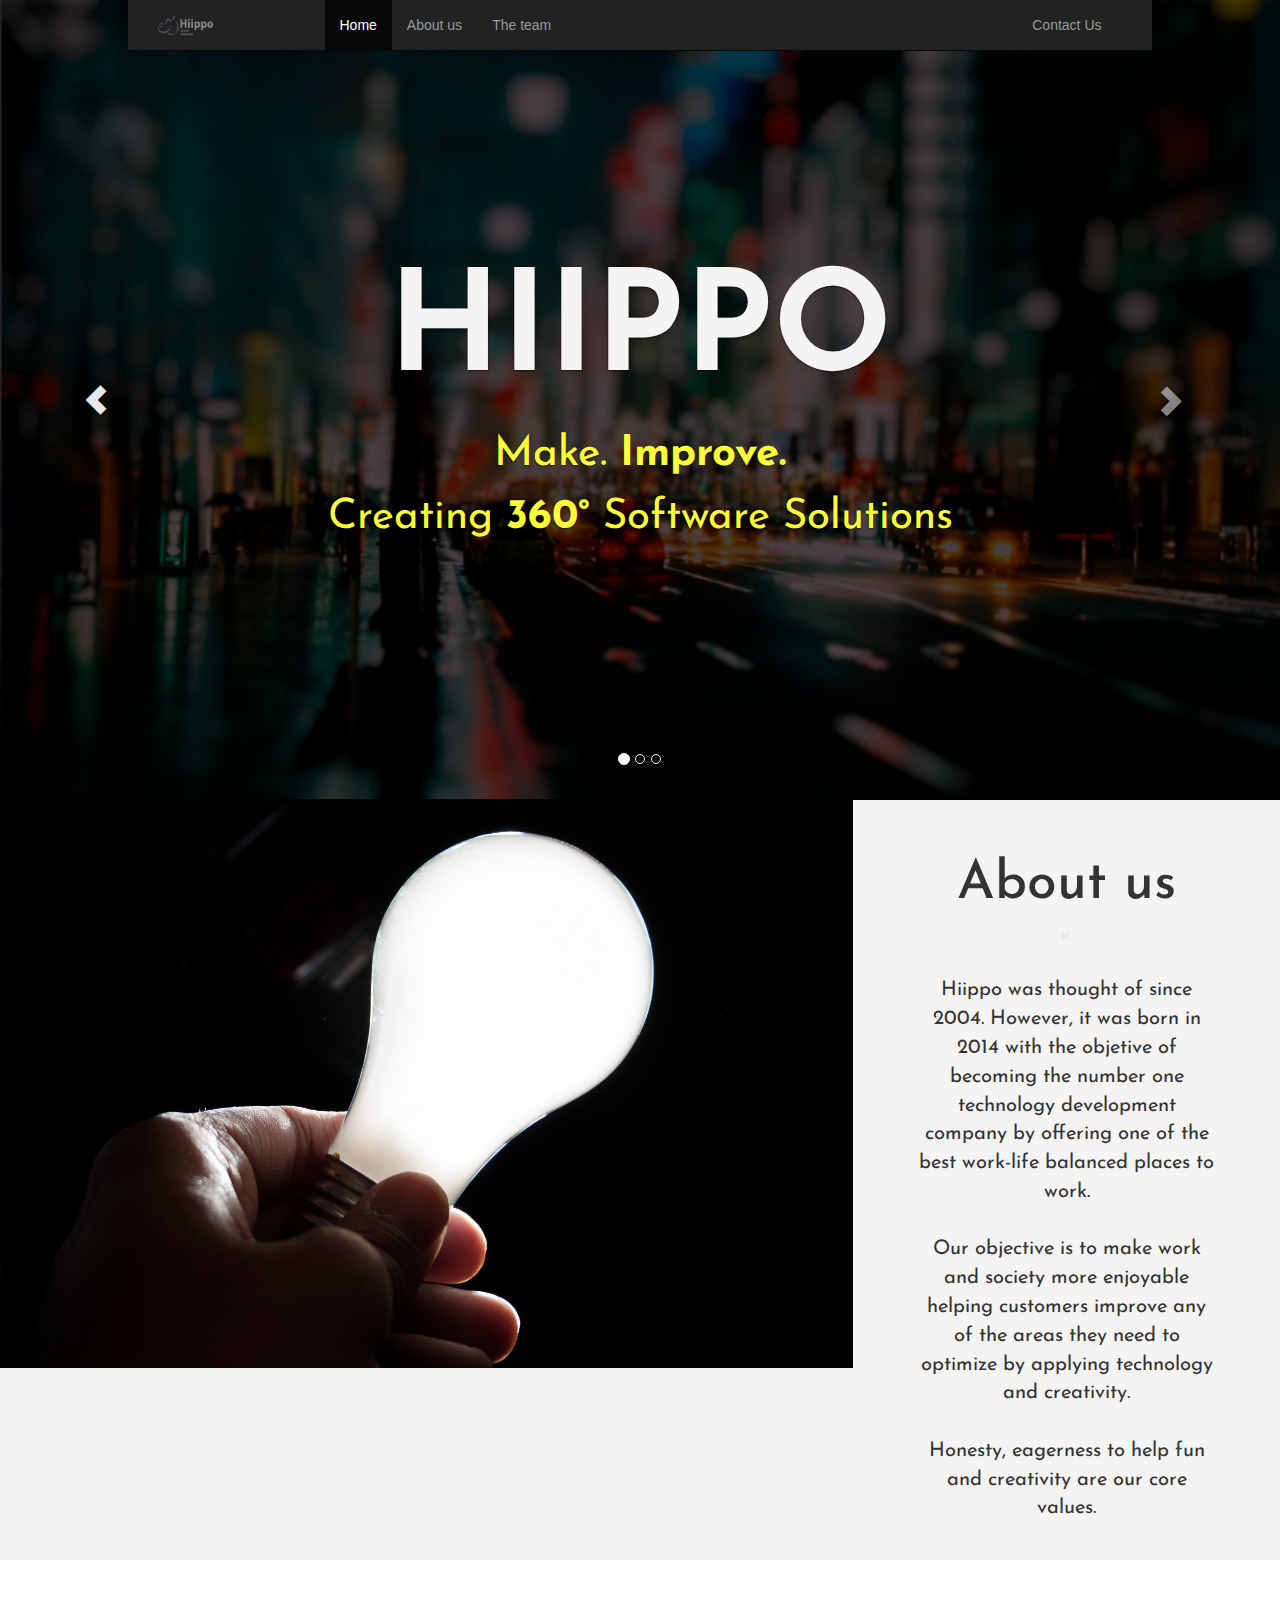
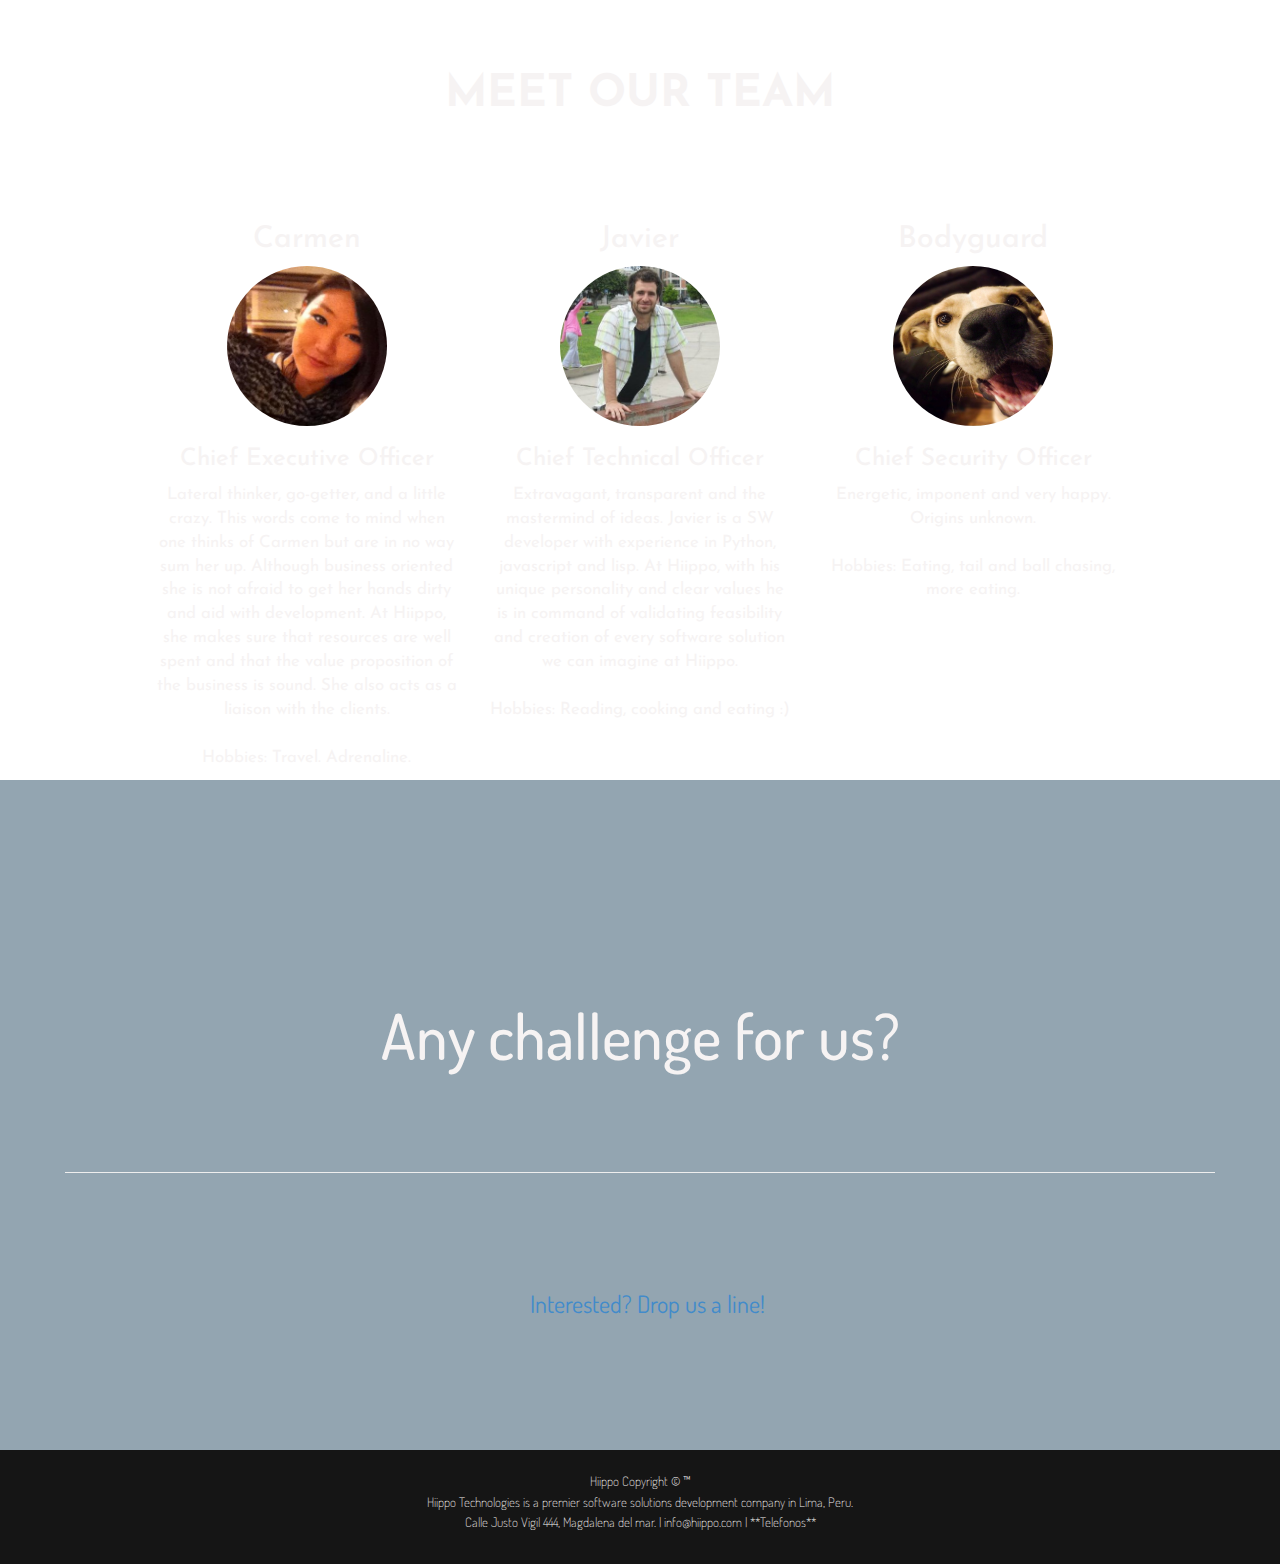
==== index.html @ 45d98c3d "Some cleanup" ====
<!doctype html>
<html lang="en">
  <!--HEADER-->
  <head>
      <title>Hiippo Technologies</title>
      <meta charset="utf-8">
      <meta http-equiv="X-UA-Compatible" content="IE=edge"
      <meta name="viewport" content="width=device-width, initial-scale=1">
      <link rel="shortcut icon" href="img/yay.ico" type="image/x-icon" />
      <!--Google Font Open Sans Condensed usado en ABOUT US-->
      <link href='http://fonts.googleapis.com/css?family=Open+Sans+Condensed:300,700' rel='stylesheet' type='text/css'>
      <!--Google Font DOSIS, usado en CONTACT US-->
      <link href='http://fonts.googleapis.com/css?family=Dosis:400,500,600' rel='stylesheet' type='text/css'>
      <!--Google Font INDIEFLOWER, usado en IMAGEN CENTRAL-->
      <link href='http://fonts.googleapis.com/css?family=Indie+Flower' rel='stylesheet' type='text/css'>
      <!--Google Font JOSEFINSANS, usado en PRODUCTOS-->
      <link href='http://fonts.googleapis.com/css?family=Josefin+Sans:400,600,700,400italic,600italic,700italic' rel='stylesheet' type='text/css'>
      <!--Conexion al CSS-->
      <link href="css/bootstrap.min.css" rel="stylesheet" media="screen">      
  </head>
  <body>

<!-------------------------------------------------->
<!-----------------     CAROUSEL   ----------------->
<!-------------------------------------------------->
    <div id="carousel" class="container">
      <div id="carousel1" class="carousel slide" data-interval="3000" data-ride="carousel">
              <!-- Indicators -->
              <ol class="carousel-indicators">
                  <li data-target="#carousel1" data-slide-to="0" class="active"></li>
                  <li data-target="#carousel1" data-slide-to="1"></li>
                  <li data-target="#carousel1" data-slide-to="2"></li>
              </ol>
              <!-- Wrapper for slides -->
              <div class="carousel-inner">
                  <div class="item active">
                      <img src="img/fondociudad.jpg" alt="ciudad">
                      <div id="caption1" class="carousel-caption">
                            <h1><strong>HIIPPO</strong></h1>
                            <h3>Make. <STRONG>Improve.</STRONG></h3>
                            <p>Creating <strong>360°</strong> Software Solutions</p>
                      </div>
                  </div>
                  <div class="item">
                      <img src="img/lightbulb.jpg" alt="jamon">
                      <div id="caption2" class="carousel-caption">
                            <h1><strong>HIIPPO</strong></h1>
                            <h3>Make. <STRONG>Improve.</STRONG></h3>
                            <p><STRONG>Innovation</STRONG></p>
                      </div>
                  </div>

                  <div class="item">
                      <img src="img/rock1.jpg" alt="jamon">
                      <div id="caption2" class="carousel-caption">
                            <h1><strong>HIIPPO</strong></h1>
                            <h3>Make. <STRONG>Improve.</STRONG></h3>
                            <p><STRONG>Simplifying your life</STRONG></p>
                      </div>
                  </div>
                  <div class="item">
                      <img src="img/yellowtulips.jpg" alt="cup">
                      <div id="caption3" class="carousel-caption">
                            <h1><strong>HIIPPO</strong></h1>
                            <h3>Make. <STRONG>Improve.</STRONG></h3>
                            <p><STRONG>Helping the world</STRONG></p>
                      </div>
                  </div>
                  <div class="item">
                      <img src="img/skyscrapperswatermark.jpg" alt="cup">
                      <div id="caption3" class="carousel-caption">
                            <h1><strong>HIIPPO</strong></h1>
                            <h3>Make. <STRONG>Improve.</STRONG></h3>
                            <p>Making society more <STRONG>enjoyable</STRONG></p>
                      </div>
                  </div>
              </div>
      

          <!-- Controls -->
          <a class="left carousel-control" href="#carousel1" data-slide="prev">
          <span class="glyphicon glyphicon-chevron-left"></span>
          </a>
          <a class="right carousel-control" href="#carousel1" data-slide="next">
          <span class="glyphicon glyphicon-chevron-right"></span>
          </a>
      </div>
    </div>

<!-------------------------------------------------->
<!----------------- NAVIGATION BAR ----------------->
<!-------------------------------------------------->
   
    <nav class="navbar navbar-inverse navbar-fixed-top" role="navigation">
        <div class="container">
        <div class="container-fluid">
        <!-- Brand and toggle get grouped for better mobile display -->

            <div class="navbar-header">
            <button type="button" class="navbar-toggle" data-toggle="collapse" data-target="#bs-example-navbar-collapse-1">
            <span class="sr-only">Toggle navigation</span>
            <span class="icon-bar"></span>
            <span class="icon-bar"></span>
            <span class="icon-bar"></span>
            </button>
            <a class="navbar-brand" href="/"> <img src="img/logopng.png"> </a>
    </div>

    <!-- Collect the nav links, forms, and other content for toggling -->
    <div class="collapse navbar-collapse" id="bs-example-navbar-collapse-1">
      <ul class="nav navbar-nav">
        <li class="active"><a href="#">Home</a></li>
        <li><a href="#sectionaboutus">About us</a></li>
        <li><a href="#sectiontheteam">The team</a></li>
      </ul>
     
      <ul class="nav navbar-nav navbar-right">
        <li><a href="#sectioncontactus">Contact Us</a></li>
      </ul>
    </div><!-- /.navbar-collapse -->
  </div><!-- /.container-fluid -->
  </div><!-- /.container -->
  </nav>
  <!------------------------------------------------>
  <!-----------------    ABOUT US    --------------->
  <!------------------------------------------------>
     
      <div id="aboutus" class="container">  
          <div id="aboutus3" class="col-md-8"> 
            <a name="sectionaboutus" class="container"><img src="img/lightbulb.jpg"></a>
          </div>
          <div id="aboutus1" class="col-md-4"> 
              <p><br></p><h1>About us</h1>
              <img src="img/separator3.png" class="img-responsive" alt="Responsive image">
              <p><br>Hiippo was thought of since 2004. However, it was born in 2014 with the objetive of becoming the number one technology development company by offering one of the best work-life balanced places to work.<br><br> Our objective is to make work and society more enjoyable helping customers improve any of the areas they need to optimize by applying technology and creativity. <br><br> Honesty, eagerness to help fun and creativity are our core values.</p>
          </div>
      </div>      
      <div id="aboutusholder" class="container">
          <a name="sectiontheteam" class="container">
                      <div id="aboutsus2" class="container"> 
              <h1><strong>MEET OUR TEAM</strong></h1>
      </div></a>
          <div id="workers" class="container-fluid">
              <div class="row">
                  <div id="columncarmen" class="col-xs-6 col-md-4">
                    <h2>Carmen</h2> 
                    <!--IMAGEN REDONDA-->
                    <img src="img/Carmen.jpg" alt="Carmen" class="img-circle" width="160px" height="160px">
                    <h3>Chief Executive Officer</h3>
                    <p>Lateral thinker, go-getter, and a little crazy. This words come to mind when one thinks of Carmen but are in no way sum her up. Although business oriented she is not afraid to get her hands dirty and aid with development. At Hiippo, she makes sure that resources are well spent and that the value proposition of the business is sound. She also acts as a liaison with the clients. <br><br>Hobbies: Travel. Adrenaline.</p>
                  </div>

                  <div id="columnjavier" class="col-xs-6 col-md-4">
                    <h2>Javier</h2>
                    <!--IMAGEN REDONDA-->
                    <img src="img/Javier.jpg" alt="Javier" class="img-circle" width="160px" height="160px">
                    <h3>Chief Technical Officer</h3>
                    <p>Extravagant, transparent and the mastermind of ideas. Javier is a SW developer with experience in Python, javascript and lisp. At Hiippo, with his unique personality and clear values he is in command of validating feasibility and creation of every software solution we can imagine at Hiippo. <br><br>Hobbies: Reading, cooking and eating :) </p>
                  </div>
                  
                  <div id="columnguardian" class="col-xs-6 col-md-4">
                    <h2>Bodyguard</h2> 
                    <!--IMAGEN REDONDA-->
                    <img src="img/jamon.jpg" alt="Carmen" class="img-circle" width="160px" height="160px">
                    <h3>Chief Security Officer</h3>
                    <p> Energetic, imponent and very happy. Origins unknown.<br><br>Hobbies: Eating, tail and ball chasing, more eating.</p>
                  </div>
                  <div id="columnguardian" class="col-md-4"></div>
              </div>
          </div>    
      </div>
    <!-- Poner logos y comentarios de cada cliente
    <h1>Clients</h1>
    <h2></h2>-->
       <div id="Contactusjumbo"class="jumbotron">
          <a name="sectioncontactus" class="container">
          <div id="Contactus" class="container">
              <h1>Any challenge for us?</h1>
              <hr class="style-two">
              <h3><a href="mailto:info@hiippo.com">Interested? Drop us a line!</a></h3>
          </div></a>
      </div>
      <footer>
          <p>Hiippo Copyright &copy; &trade; <br> Hiippo Technologies is a premier software solutions development company in Lima, Peru. <br>
          Calle Justo Vigil 444, Magdalena del mar. | info@hiippo.com | **Telefonos** </p> 
      </footer>     
      <script src="https://ajax.googleapis.com/ajax/libs/jquery/1.11.0/jquery.min.js"></script>
      <script src="js/bootstrap.min.js"> </script>
      <!-- <script src="bootstrap-3.1.1/docs/assets/js/docs.min.js"> </script> -->
      <script>
        $(document).ready(function() {
           $('.carousel').carousel({ interval: 3000 });
        });
      </script>
  </body>
</html>
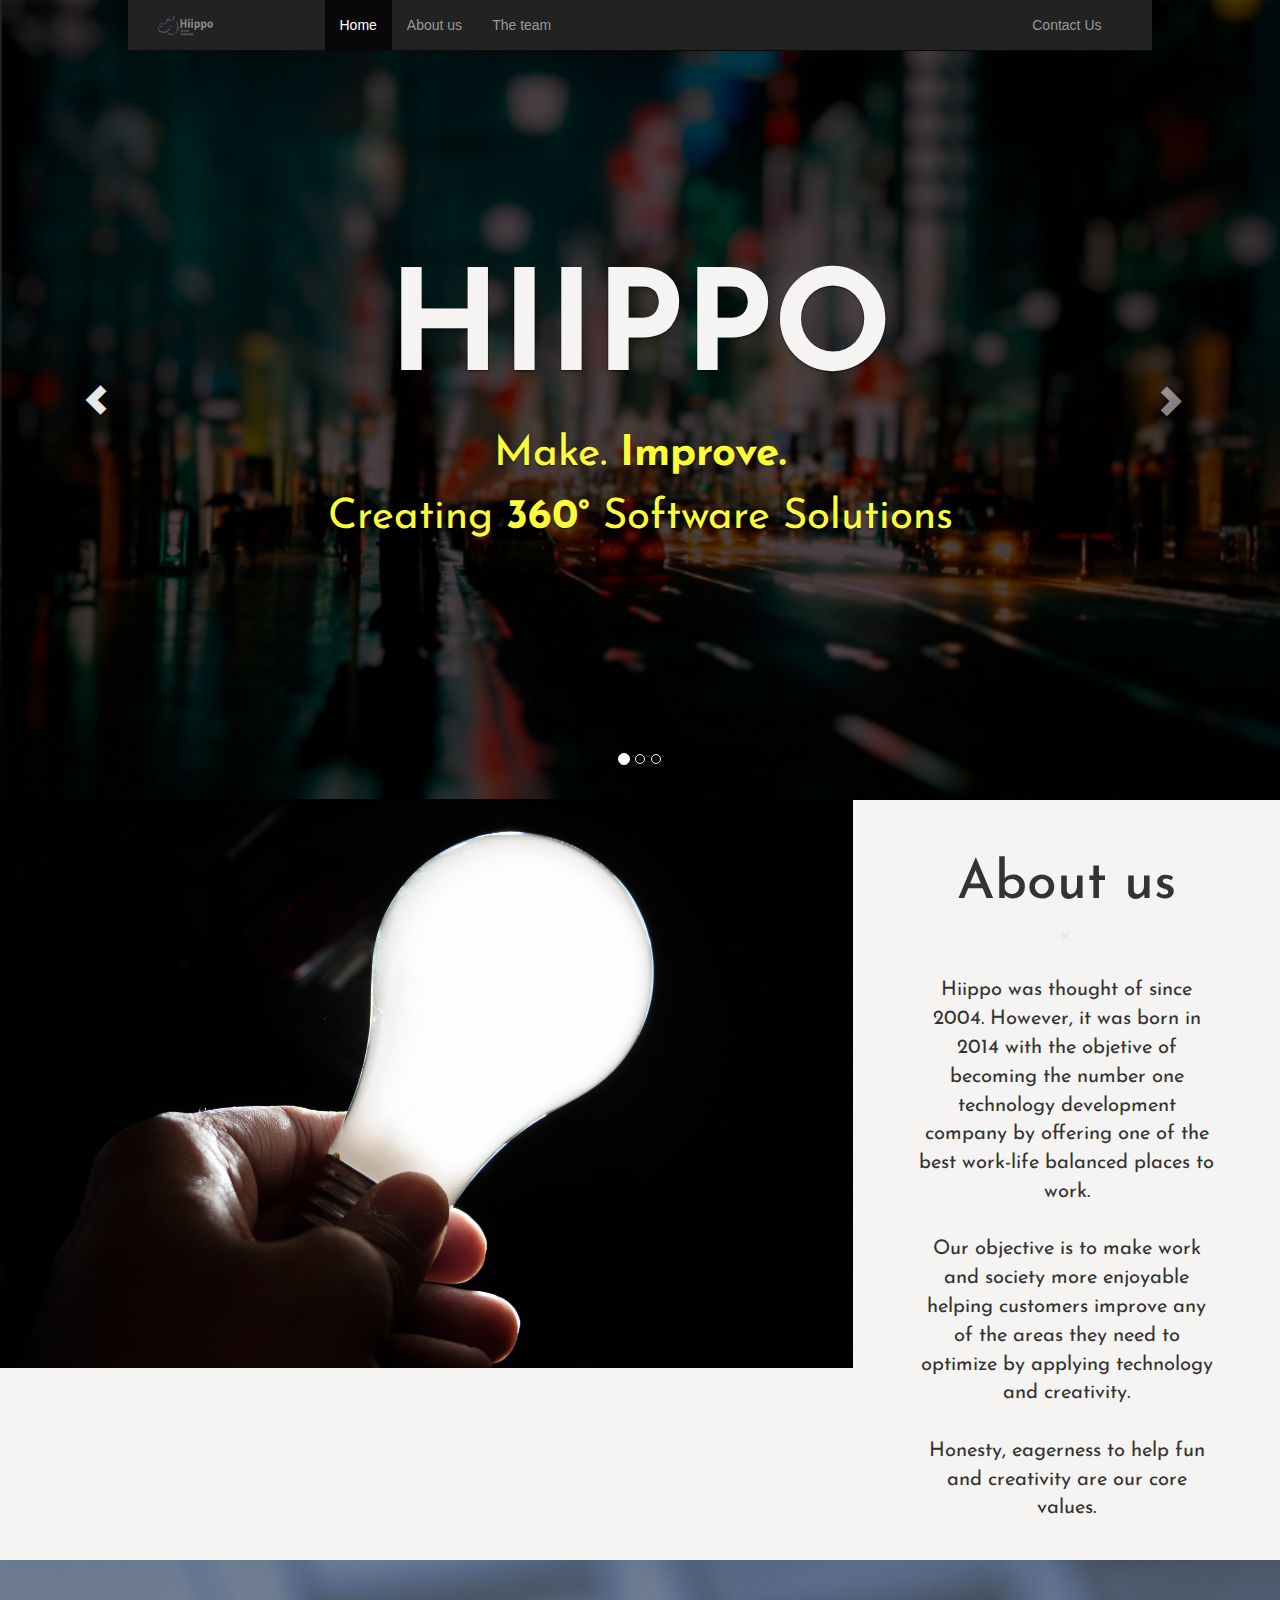
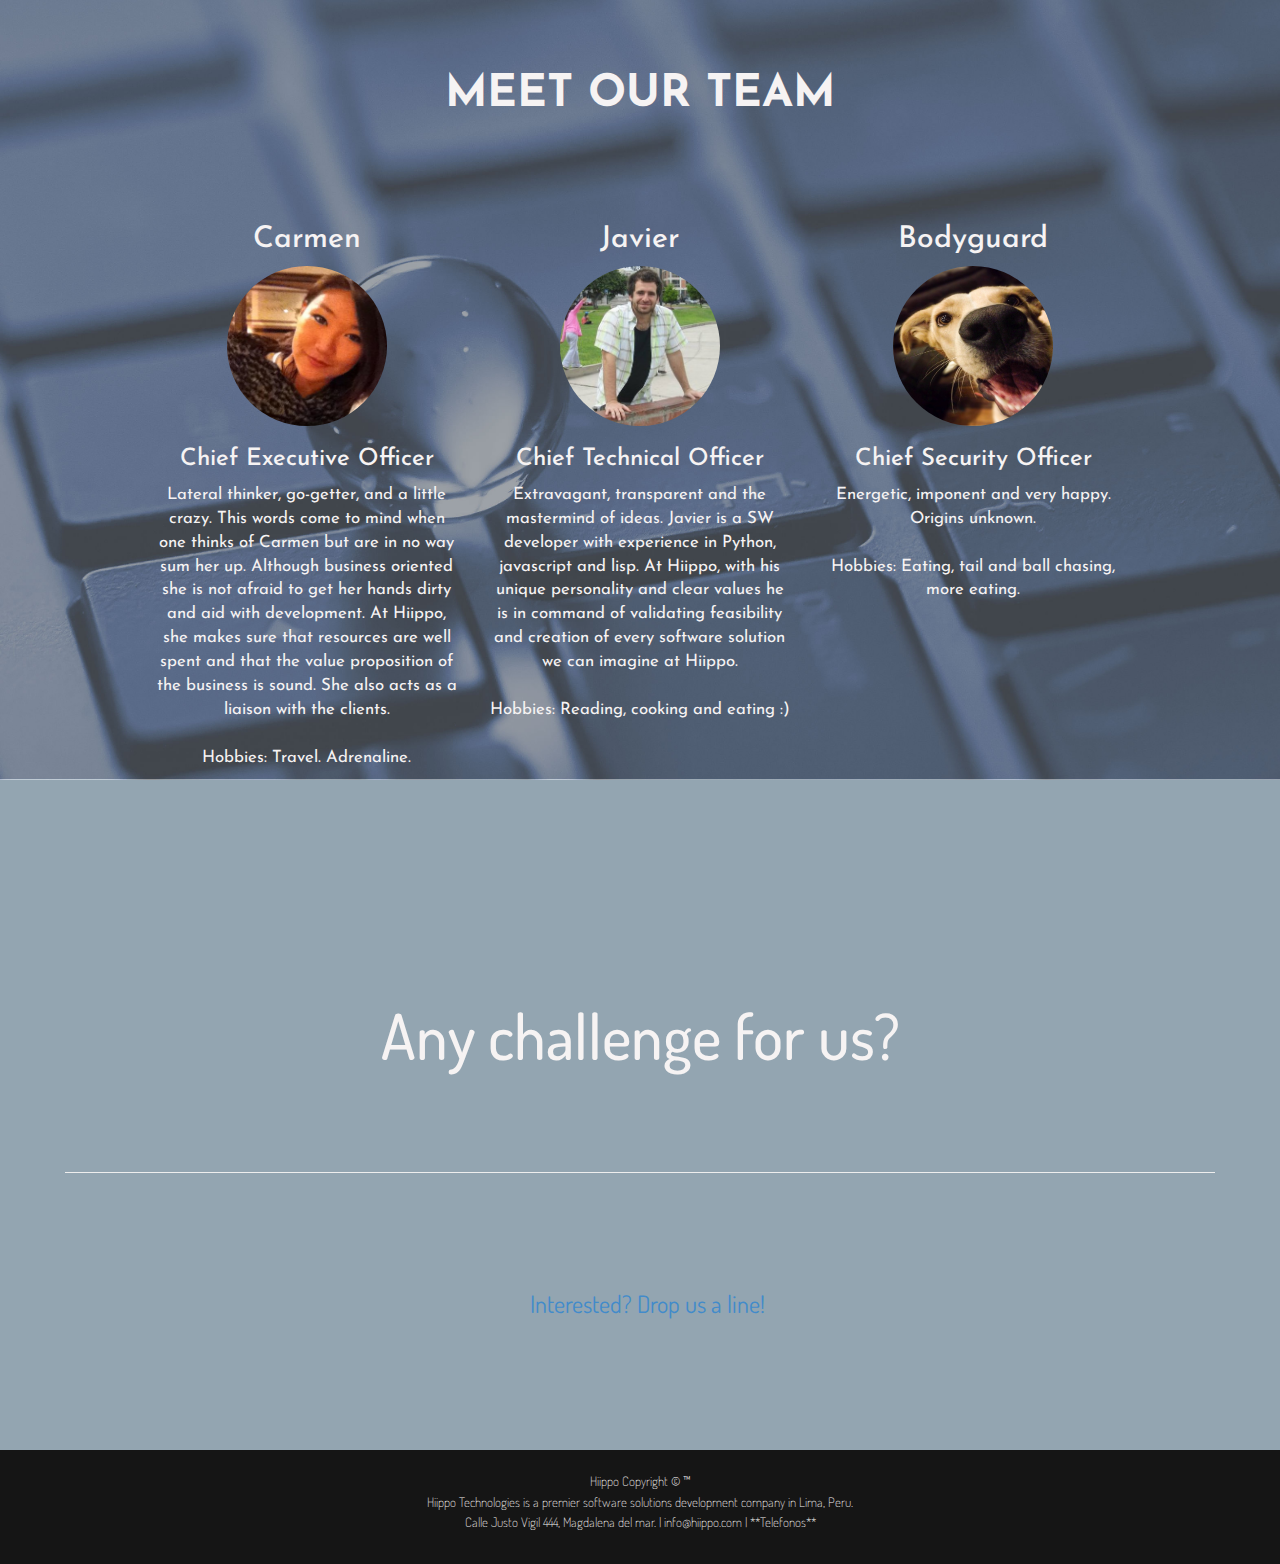
==== commit 25ca5df0: "More fixes" ====
--- a/index.html
+++ b/index.html
@@ -6,7 +6,7 @@
       <meta charset="utf-8">
       <meta http-equiv="X-UA-Compatible" content="IE=edge"
       <meta name="viewport" content="width=device-width, initial-scale=1">
-      <link rel="shortcut icon" href="img/yay.ico" type="image/x-icon" />
+      <link rel="shortcut icon" href="/img/yay.ico" type="image/x-icon" />
       <!--Google Font Open Sans Condensed usado en ABOUT US-->
       <link href='http://fonts.googleapis.com/css?family=Open+Sans+Condensed:300,700' rel='stylesheet' type='text/css'>
       <!--Google Font DOSIS, usado en CONTACT US-->
@@ -16,7 +16,8 @@
       <!--Google Font JOSEFINSANS, usado en PRODUCTOS-->
       <link href='http://fonts.googleapis.com/css?family=Josefin+Sans:400,600,700,400italic,600italic,700italic' rel='stylesheet' type='text/css'>
       <!--Conexion al CSS-->
-      <link href="css/bootstrap.min.css" rel="stylesheet" media="screen">      
+      <link href="css/bootstrap.min.css" rel="stylesheet" media="screen">
+      <link href="css/main.css" rel="stylesheet" media="screen">
   </head>
   <body>
 
@@ -34,7 +35,7 @@
               <!-- Wrapper for slides -->
               <div class="carousel-inner">
                   <div class="item active">
-                      <img src="img/fondociudad.jpg" alt="ciudad">
+                      <img src="/img/fondociudad.jpg" alt="ciudad">
                       <div id="caption1" class="carousel-caption">
                             <h1><strong>HIIPPO</strong></h1>
                             <h3>Make. <STRONG>Improve.</STRONG></h3>
@@ -42,7 +43,7 @@
                       </div>
                   </div>
                   <div class="item">
-                      <img src="img/lightbulb.jpg" alt="jamon">
+                      <img src="/img/lightbulb.jpg" alt="jamon">
                       <div id="caption2" class="carousel-caption">
                             <h1><strong>HIIPPO</strong></h1>
                             <h3>Make. <STRONG>Improve.</STRONG></h3>
@@ -51,7 +52,7 @@
                   </div>
 
                   <div class="item">
-                      <img src="img/rock1.jpg" alt="jamon">
+                      <img src="/img/rock1.jpg" alt="jamon">
                       <div id="caption2" class="carousel-caption">
                             <h1><strong>HIIPPO</strong></h1>
                             <h3>Make. <STRONG>Improve.</STRONG></h3>
@@ -59,7 +60,7 @@
                       </div>
                   </div>
                   <div class="item">
-                      <img src="img/yellowtulips.jpg" alt="cup">
+                      <img src="/img/yellowtulips.jpg" alt="cup">
                       <div id="caption3" class="carousel-caption">
                             <h1><strong>HIIPPO</strong></h1>
                             <h3>Make. <STRONG>Improve.</STRONG></h3>
@@ -67,7 +68,7 @@
                       </div>
                   </div>
                   <div class="item">
-                      <img src="img/skyscrapperswatermark.jpg" alt="cup">
+                      <img src="/img/skyscrapperswatermark.jpg" alt="cup">
                       <div id="caption3" class="carousel-caption">
                             <h1><strong>HIIPPO</strong></h1>
                             <h3>Make. <STRONG>Improve.</STRONG></h3>
@@ -103,7 +104,7 @@
             <span class="icon-bar"></span>
             <span class="icon-bar"></span>
             </button>
-            <a class="navbar-brand" href="/"> <img src="img/logopng.png"> </a>
+            <a class="navbar-brand" href="/"> <img src="/img/logopng.png"> </a>
     </div>
 
     <!-- Collect the nav links, forms, and other content for toggling -->
@@ -127,11 +128,11 @@
      
       <div id="aboutus" class="container">  
           <div id="aboutus3" class="col-md-8"> 
-            <a name="sectionaboutus" class="container"><img src="img/lightbulb.jpg"></a>
+            <a name="sectionaboutus" class="container"><img src="/img/lightbulb.jpg"></a>
           </div>
           <div id="aboutus1" class="col-md-4"> 
               <p><br></p><h1>About us</h1>
-              <img src="img/separator3.png" class="img-responsive" alt="Responsive image">
+              <img src="/img/separator3.png" class="img-responsive" alt="Responsive image">
               <p><br>Hiippo was thought of since 2004. However, it was born in 2014 with the objetive of becoming the number one technology development company by offering one of the best work-life balanced places to work.<br><br> Our objective is to make work and society more enjoyable helping customers improve any of the areas they need to optimize by applying technology and creativity. <br><br> Honesty, eagerness to help fun and creativity are our core values.</p>
           </div>
       </div>      
@@ -145,7 +146,7 @@
                   <div id="columncarmen" class="col-xs-6 col-md-4">
                     <h2>Carmen</h2> 
                     <!--IMAGEN REDONDA-->
-                    <img src="img/Carmen.jpg" alt="Carmen" class="img-circle" width="160px" height="160px">
+                    <img src="/img/Carmen.jpg" alt="Carmen" class="img-circle" width="160px" height="160px">
                     <h3>Chief Executive Officer</h3>
                     <p>Lateral thinker, go-getter, and a little crazy. This words come to mind when one thinks of Carmen but are in no way sum her up. Although business oriented she is not afraid to get her hands dirty and aid with development. At Hiippo, she makes sure that resources are well spent and that the value proposition of the business is sound. She also acts as a liaison with the clients. <br><br>Hobbies: Travel. Adrenaline.</p>
                   </div>
@@ -153,7 +154,7 @@
                   <div id="columnjavier" class="col-xs-6 col-md-4">
                     <h2>Javier</h2>
                     <!--IMAGEN REDONDA-->
-                    <img src="img/Javier.jpg" alt="Javier" class="img-circle" width="160px" height="160px">
+                    <img src="/img/Javier.jpg" alt="Javier" class="img-circle" width="160px" height="160px">
                     <h3>Chief Technical Officer</h3>
                     <p>Extravagant, transparent and the mastermind of ideas. Javier is a SW developer with experience in Python, javascript and lisp. At Hiippo, with his unique personality and clear values he is in command of validating feasibility and creation of every software solution we can imagine at Hiippo. <br><br>Hobbies: Reading, cooking and eating :) </p>
                   </div>
@@ -161,7 +162,7 @@
                   <div id="columnguardian" class="col-xs-6 col-md-4">
                     <h2>Bodyguard</h2> 
                     <!--IMAGEN REDONDA-->
-                    <img src="img/jamon.jpg" alt="Carmen" class="img-circle" width="160px" height="160px">
+                    <img src="/img/jamon.jpg" alt="Carmen" class="img-circle" width="160px" height="160px">
                     <h3>Chief Security Officer</h3>
                     <p> Energetic, imponent and very happy. Origins unknown.<br><br>Hobbies: Eating, tail and ball chasing, more eating.</p>
                   </div>
--- a/css/main.css
+++ b/css/main.css
@@ -0,0 +1,279 @@
+
+#carousel{
+	width: 100%;
+	margin-bottom: -1.5em;
+	padding: 0;
+	height: 800px;
+	}
+
+#carousel1{
+	width: 100%;
+	margin: 0;
+	padding: 0;
+	height: 800px;
+	}
+
+.carousel-inner{
+	width: 100%;
+	margin: 0;
+	padding: 0;
+	height: 800px;
+}
+
+#carousel1 img{
+	background-size: cover;
+	background-repeat: no-repeat;
+	background-position: 0 0;
+	-webkit-text-size-adjust: 100%; 
+	min-width: 100%;
+	max-width: none;
+	height: 800px;
+}
+
+.carousel-caption{
+	font-family: 'Josefin Sans', sans-serif;
+	text-align: center;
+	-webkit-text-size-adjust: 100%; 
+}
+
+.carousel-caption h1{
+	text-align: center;
+	font-size: 10em;
+	-webkit-text-size-adjust: 100%; 
+	color: #F6F3F3;
+}
+.carousel-caption h2, .carousel-caption h3, .carousel-caption p{
+	text-align: center;
+	font-size: 3em;
+	-webkit-text-size-adjust: 100%; 
+	color:#FCFC38 ;
+}
+#caption1, #caption2, #caption3{
+	margin-bottom: 15%;
+}
+.navbar-header img{
+	width: auto;
+	height: 100%;
+}
+
+#sectiontheteam a{
+	height:0px;
+}
+
+#aboutus{
+	padding: 0;
+	width: 100%;
+	margin: 0;
+	background-color: #F6F3F3;
+}
+
+#aboutus1{
+	padding-left: 5vw;
+	padding-right:5vw ;
+	padding-top: 1.6em;
+	padding-bottom: 1.6em;
+	font-family: 'Josefin Sans', sans-serif;
+	font-size: 1.2em;
+
+}
+
+/* About us */
+#aboutus1 h1{
+	font-family: 'Josefin Sans', sans-serif;
+	font-size: 3.2em;
+	text-align: center;
+}
+
+
+
+#aboutus1 p{
+	font-family: 'Josefin Sans', sans-serif;
+	font-size: 1.2em;
+	text-align: center;
+}
+
+
+#aboutus3{
+	padding: 0;
+}
+
+#aboutus3 img{
+	background-size: cover;
+	background-repeat: no-repeat;
+	background-position: 0 0;
+	-webkit-text-size-adjust: 100%; 
+	margin-top: 0;
+	padding: 0;
+	width: 100%;
+	min-width: 640px;
+}
+#aboutsus2{
+	width: 100%;
+
+	font-family: 'Josefin Sans', sans-serif;
+	padding-top: 5em;
+	}
+
+/* MEET OUR TEAM */
+#aboutsus2 h1{
+	font-family: 'Josefin Sans', sans-serif;
+	font-size: 3.2em;
+	padding-bottom: 1.2em;
+	color: #F6F3F3;
+	text-align: center;
+}
+
+/* The team is composed by... */
+#aboutsus2 p{
+	font-family: 'Josefin Sans', sans-serif;
+	font-size: 1.6em;
+	color: #F6F3F3;
+}
+
+#workers, #aboutsus2{
+	
+}
+
+#workers{
+
+	margin-left: 10%;
+	margin-right: 10%;
+}
+
+/* CARMEN/JAVIER -> NoMBRES */
+#workers h2{
+	color: #F6F3F3;
+	font size: 2.4em;
+}	
+
+#aboutusholder{
+	width: 100%;
+	background: url(/img/canicaenteclado3.jpg) no-repeat;
+	background-size: cover;
+	background-repeat: no-repeat;
+	background-position: 0 0;
+	-webkit-text-size-adjust: 100%; 
+	width: 100%;
+}
+ 
+/* CEO / CTO Job Role*/
+#workers h3{
+	color: #F6F3F3;
+	font size: 2.4em;
+}	
+
+/* Description of Carmen/Javier*/
+#workers p{
+	color: #F6F3F3;
+	font size: 1.6em;
+}	
+
+#columncarmen, #columnjavier, #columnguardian{
+	text-align: center;
+	-webkit-text-size-adjust: 100%; 
+	font-family: 'Josefin Sans', sans-serif;
+	font-size: 1.2em;
+}
+
+#Supportusjumbo {
+	line-height: 1.2em;
+	-webkit-text-size-adjust: 100%; 
+	font-size: 120%; 
+	background-color: #4F4C68;
+	margin: 0;
+	}
+
+#Contactusjumbo a:hover {
+	text-decoration: none;
+	color: #B2C8D6;
+}
+
+#Contactus{
+	padding: 0.6em;
+	padding-bottom: 2.6em;
+	}
+
+#Contactus h1{
+	padding: 1.3em;
+	text-align: center;
+	color:#F6F3F3;
+	font-family: 'Dosis', sans-serif;
+	font-size: ;
+	font-style: ;
+}
+
+#Contactus h3{
+	padding: 1.3em;
+	text-align: center;
+	color:#F6F3F3;
+	font-family: 'Dosis', sans-serif;
+	font-weight: 400;
+	font-size: ;
+	font-style: ;
+}
+
+#Contactus p {
+	padding: 1.3em;
+	text-align: center;
+	color:#F6F3F3;
+	font-family: 'Dosis', sans-serif;
+	font-size: ;
+	font-style: ;
+}
+
+#Contactus form {
+	font-family: 'Dosis', sans-serif;
+	text-align: center;
+	color:#F6F3F3;
+	padding: 1.3em;
+}
+
+#Contactusjumbo {
+	line-height: 1.2em;
+	-webkit-text-size-adjust: 100%; 
+	font-size: 120%; 
+	background-color: #93A5B1;
+	margin: 0;
+	}
+
+#Contactusjumbo a:hover {
+	text-decoration: none;
+	color: #B2C8D6;
+}
+
+#aboutus a:hover {
+	text-decoration: none;
+	color: #B2C8D6;
+}
+
+
+footer h1, footer p{
+	font-family: 'Dosis', sans-serif;
+	line-height: 1.6em;
+	font-weight: 200;
+}
+
+footer{
+	width: 100%;
+	padding: 1.6em;
+	background-color: #151515;
+	color: #F6F3F3;
+	font-size: small;
+	-webkit-text-size-adjust: 100%; 
+	text-align: center;
+}
+
+#bs-example-navbar-collapse-1 a:hover{
+	color: #B2C8D6;
+}
+
+nav{
+	height: auto;
+	margin-left: 10%; 
+	margin-right: 10%;
+}
+
+#bs-example-navbar-collapse-1{
+	margin-left: 15%;
+	margin-right: 15%;
+}